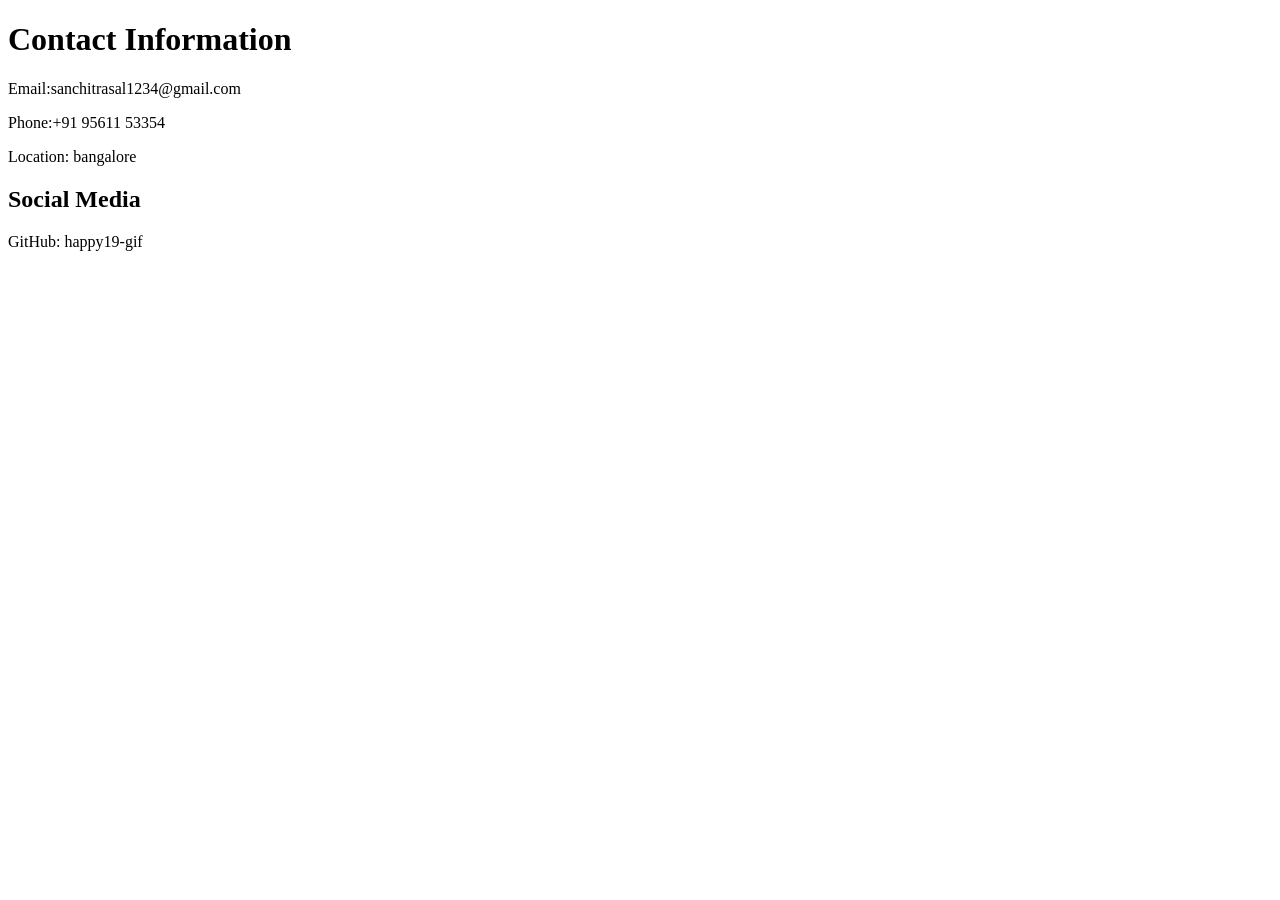
==== contact.html @ f3a7a826 "Add contact.html with contact information" ====
<!DOCTYPE html>
<html>
<head>
    <title>Contact Me</title>
</head>
<body>

    <h1>Contact Information</h1>

    <p>Email:sanchitrasal1234@gmail.com</p>
    <p>Phone:+91 95611 53354 </p>
    <p>Location: bangalore</p>

    <h2>Social Media</h2>
    <p>GitHub: happy19-gif</p>

</body>
</html>
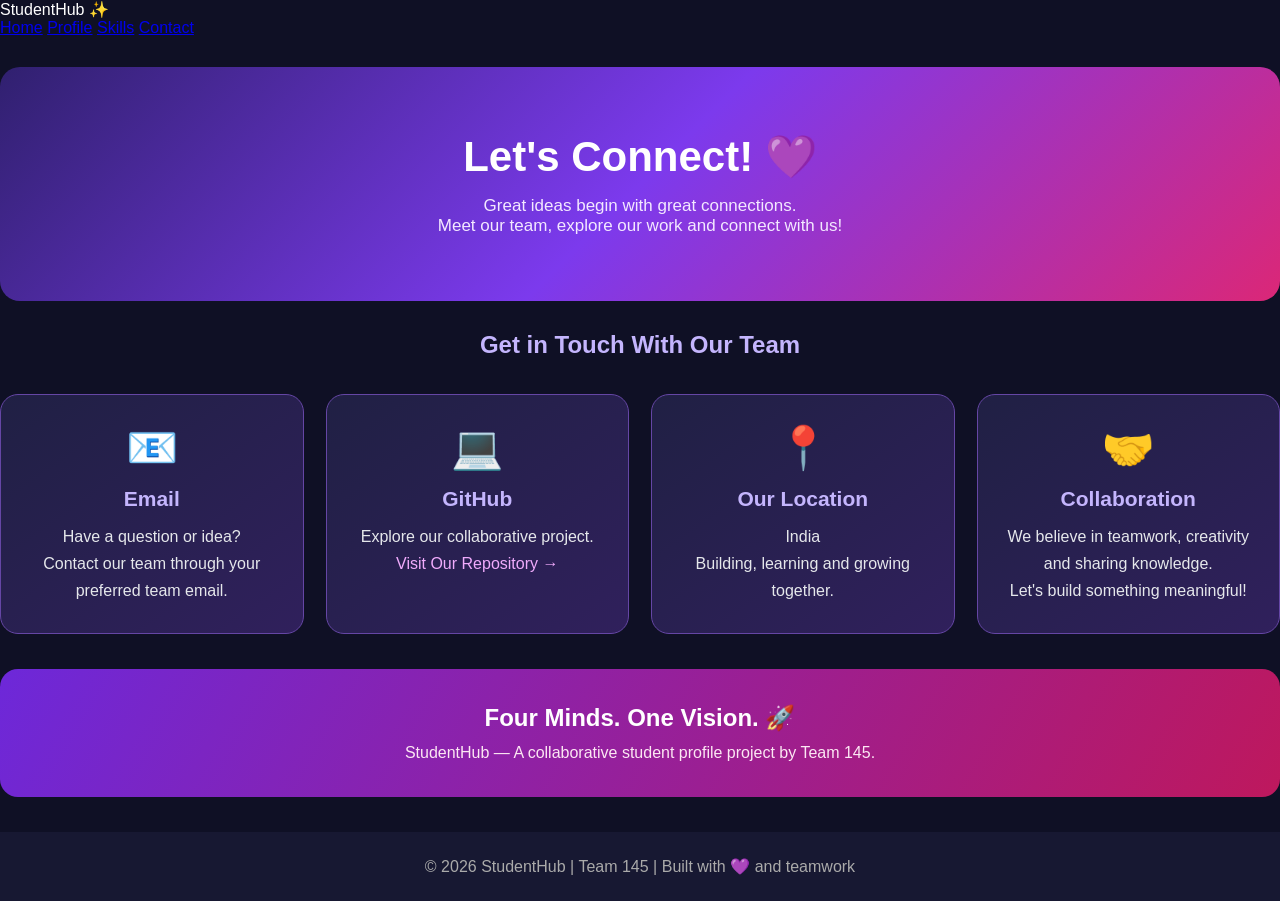
==== commit 757d6e40: "Update contact.html" ====
--- a/contact.html
+++ b/contact.html
@@ -1,18 +1,175 @@
 <!DOCTYPE html>
-<html>
+<html lang="en">
 <head>
-    <title>Contact Me</title>
+    <meta charset="UTF-8">
+    <meta name="viewport" content="width=device-width, initial-scale=1.0">
+    <title>Contact Us | StudentHub</title>
+    <link rel="stylesheet" href="style.css">
+
+    <style>
+        .contact-hero {
+            text-align: center;
+            padding: 65px 20px;
+            background: linear-gradient(135deg, #30206f, #7c3aed, #db2777);
+            border-radius: 20px;
+            margin: 30px 0;
+            color: white;
+        }
+
+        .contact-hero h1 {
+            font-size: 42px;
+            margin-bottom: 15px;
+        }
+
+        .contact-hero p {
+            font-size: 17px;
+            color: #f3e8ff;
+        }
+
+        .contact-grid {
+            display: grid;
+            grid-template-columns: repeat(auto-fit, minmax(220px, 1fr));
+            gap: 22px;
+            margin: 35px 0;
+        }
+
+        .contact-card {
+            padding: 28px 20px;
+            background: linear-gradient(145deg, #202044, #30205c);
+            border: 1px solid #6546a5;
+            border-radius: 18px;
+            text-align: center;
+            transition: 0.3s;
+        }
+
+        .contact-card:hover {
+            transform: translateY(-8px);
+            border-color: #e879f9;
+            box-shadow: 0 12px 30px #0005;
+        }
+
+        .contact-icon {
+            font-size: 42px;
+            margin-bottom: 15px;
+        }
+
+        .contact-card h2 {
+            color: #c4b5fd;
+            margin-bottom: 12px;
+            font-size: 21px;
+        }
+
+        .contact-card p {
+            color: #e5e7eb;
+            line-height: 1.7;
+        }
+
+        .contact-card a {
+            color: #f0abfc;
+            text-decoration: none;
+            overflow-wrap: anywhere;
+        }
+
+        .contact-card a:hover {
+            text-decoration: underline;
+        }
+
+        .contact-banner {
+            text-align: center;
+            padding: 35px 20px;
+            margin: 35px 0;
+            border-radius: 18px;
+            background: linear-gradient(120deg, #6d28d9, #be185d);
+        }
+
+        .contact-banner h2 {
+            color: white;
+            margin-bottom: 12px;
+        }
+
+        .contact-banner p {
+            color: #fce7f3;
+        }
+
+        @media (max-width: 600px) {
+            .contact-hero h1 {
+                font-size: 30px;
+            }
+        }
+    </style>
 </head>
+
 <body>
 
-    <h1>Contact Information</h1>
+    <nav>
+        <div class="logo">StudentHub ✨</div>
+        <div class="nav-links">
+            <a href="index.html">Home</a>
+            <a href="profile.html">Profile</a>
+            <a href="skills.html">Skills</a>
+            <a href="contact.html">Contact</a>
+        </div>
+    </nav>
 
-    <p>Email:sanchitrasal1234@gmail.com</p>
-    <p>Phone:+91 95611 53354 </p>
-    <p>Location: bangalore</p>
+    <main class="container">
 
-    <h2>Social Media</h2>
-    <p>GitHub: happy19-gif</p>
+        <section class="contact-hero">
+            <h1>Let's Connect! 💜</h1>
+            <p>Great ideas begin with great connections.</p>
+            <p>Meet our team, explore our work and connect with us!</p>
+        </section>
+
+        <h2 style="text-align:center; color:#c4b5fd;">
+            Get in Touch With Our Team
+        </h2>
+
+        <div class="contact-grid">
+
+            <div class="contact-card">
+                <div class="contact-icon">📧</div>
+                <h2>Email</h2>
+                <p>Have a question or idea?</p>
+                <p>Contact our team through your preferred team email.</p>
+            </div>
+
+            <div class="contact-card">
+                <div class="contact-icon">💻</div>
+                <h2>GitHub</h2>
+                <p>Explore our collaborative project.</p>
+                <p>
+                    <a href="https://github.com/YOUR-TEAM-USERNAME/student-profile-team-145"
+                       target="_blank" rel="noopener">
+                       Visit Our Repository →
+                    </a>
+                </p>
+            </div>
+
+            <div class="contact-card">
+                <div class="contact-icon">📍</div>
+                <h2>Our Location</h2>
+                <p>India</p>
+                <p>Building, learning and growing together.</p>
+            </div>
+
+            <div class="contact-card">
+                <div class="contact-icon">🤝</div>
+                <h2>Collaboration</h2>
+                <p>We believe in teamwork, creativity and sharing knowledge.</p>
+                <p>Let's build something meaningful!</p>
+            </div>
+
+        </div>
+
+        <section class="contact-banner">
+            <h2>Four Minds. One Vision. 🚀</h2>
+            <p>StudentHub — A collaborative student profile project by Team 145.</p>
+        </section>
+
+    </main>
+
+    <footer>
+        <p>©️ 2026 StudentHub | Team 145 | Built with 💜 and teamwork</p>
+    </footer>
 
 </body>
 </html>
--- a/style.css
+++ b/style.css
@@ -0,0 +1,196 @@
+
+* {
+    margin: 0;
+    padding: 0;
+    box-sizing: border-box;
+    font-family: Arial, sans-serif;
+}
+
+body {
+    background: #0f1025;
+    color: white;
+}
+
+.navbar {
+    display: flex;
+    justify-content: space-between;
+    align-items: center;
+    padding: 25px 8%;
+    background: #171832;
+}
+
+.navbar h2 {
+    color: #a78bfa;
+    font-size: 26px;
+}
+
+.navbar a {
+    color: white;
+    text-decoration: none;
+    margin-left: 25px;
+    transition: 0.3s;
+}
+
+.navbar a:hover {
+    color: #a78bfa;
+}
+
+.hero {
+    min-height: 480px;
+    padding: 80px 10%;
+    display: flex;
+    align-items: center;
+    justify-content: space-between;
+    gap: 40px;
+    background: linear-gradient(120deg, #171832, #292052);
+}
+
+.hero-content {
+    max-width: 550px;
+}
+
+.tag {
+    color: #a78bfa;
+    letter-spacing: 3px;
+    margin-bottom: 20px;
+}
+
+.hero h1 {
+    font-size: 48px;
+    line-height: 1.2;
+}
+
+.hero h1 span {
+    color: #a78bfa;
+}
+
+.description {
+    color: #c5c5d5;
+    line-height: 1.8;
+    margin: 20px 0 30px;
+}
+
+.btn {
+    display: inline-block;
+    background: #8b5cf6;
+    color: white;
+    padding: 14px 25px;
+    border-radius: 8px;
+    text-decoration: none;
+}
+
+.btn:hover {
+    background: #6d3de0;
+}
+
+.hero-card {
+    background: #222344;
+    padding: 35px;
+    border-radius: 20px;
+    text-align: center;
+    width: 290px;
+    box-shadow: 0 10px 35px #0005;
+}
+
+.circle {
+    font-size: 65px;
+    background: #37305f;
+    border-radius: 50%;
+    width: 110px;
+    height: 110px;
+    display: grid;
+    place-items: center;
+    margin: auto auto 20px;
+}
+
+.hero-card p {
+    color: #c5c5d5;
+    margin-top: 10px;
+}
+
+.stats {
+    display: flex;
+    justify-content: space-around;
+    margin-top: 30px;
+}
+
+.stats h2 {
+    color: #a78bfa;
+}
+
+.features {
+    padding: 65px 8%;
+    text-align: center;
+}
+
+.features > p {
+    color: #aaa;
+    margin-top: 12px;
+}
+
+.cards {
+    display: flex;
+    justify-content: center;
+    gap: 25px;
+    margin-top: 40px;
+    flex-wrap: wrap;
+}
+
+.card {
+    background: #20213e;
+    padding: 30px;
+    width: 260px;
+    border-radius: 15px;
+    text-decoration: none;
+    color: white;
+    transition: 0.3s;
+}
+
+.card:hover {
+    transform: translateY(-10px);
+    background: #302951;
+}
+
+.emoji {
+    font-size: 40px;
+    margin-bottom: 20px;
+}
+
+.card p {
+    color: #aaa;
+    margin-top: 12px;
+    line-height: 1.5;
+}
+
+footer {
+    text-align: center;
+    padding: 25px;
+    background: #171832;
+    color: #aaa;
+}
+
+@media (max-width: 700px) {
+    .navbar {
+        flex-direction: column;
+        gap: 20px;
+    }
+
+    .navbar a {
+        margin: 5px;
+    }
+
+    .hero {
+        flex-direction: column;
+        text-align: center;
+        padding: 55px 5%;
+    }
+
+    .hero h1 {
+        font-size: 36px;
+    }
+
+    .hero-card {
+        width: 100%;
+        max-width: 290px;
+    }
+}
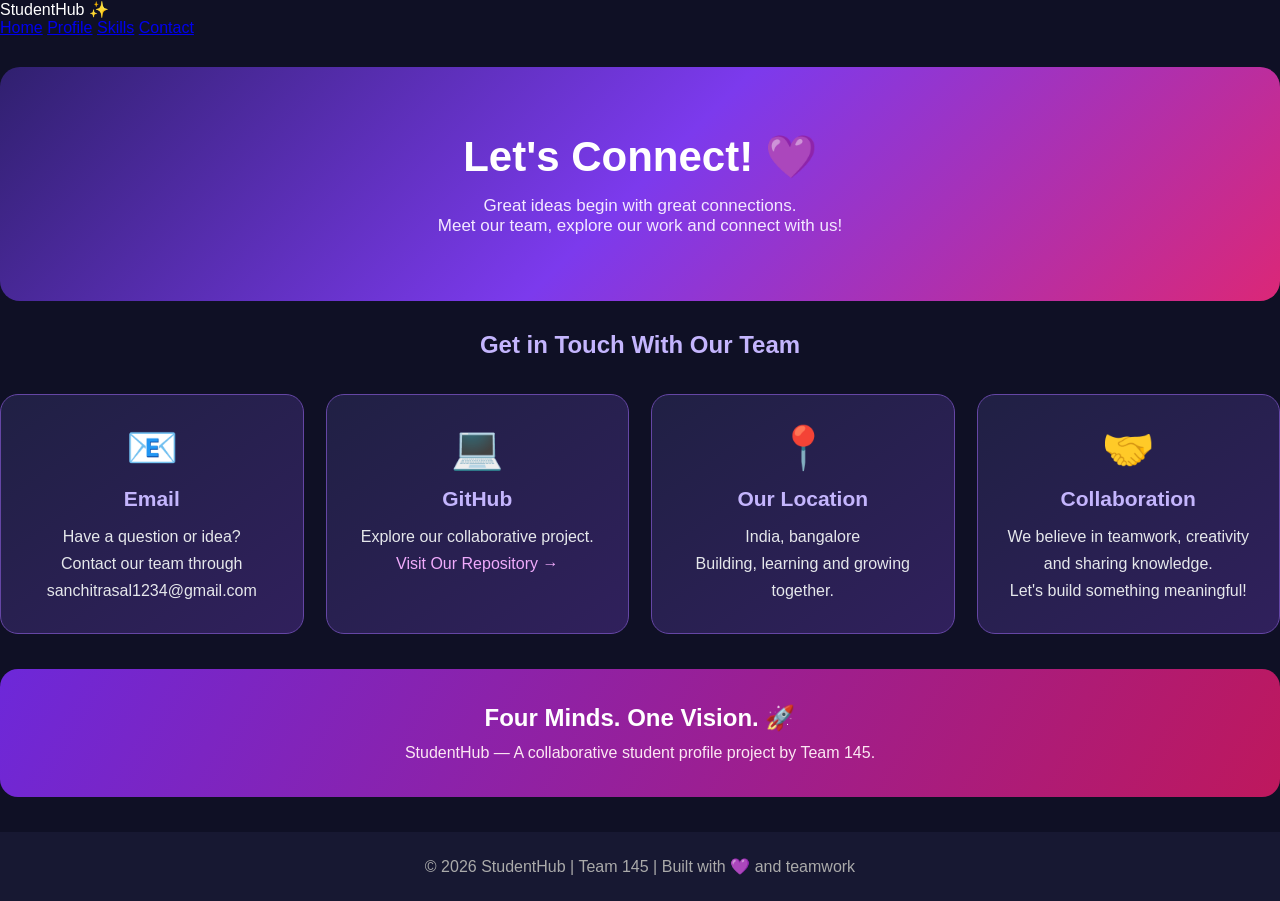
==== commit 0b648db8: "Update contact.html" ====
--- a/contact.html
+++ b/contact.html
@@ -129,7 +129,7 @@
                 <div class="contact-icon">📧</div>
                 <h2>Email</h2>
                 <p>Have a question or idea?</p>
-                <p>Contact our team through your preferred team email.</p>
+                <p>Contact our team through sanchitrasal1234@gmail.com</p>
             </div>
 
             <div class="contact-card">
@@ -147,7 +147,7 @@
             <div class="contact-card">
                 <div class="contact-icon">📍</div>
                 <h2>Our Location</h2>
-                <p>India</p>
+                <p>India, bangalore </p>
                 <p>Building, learning and growing together.</p>
             </div>
 
